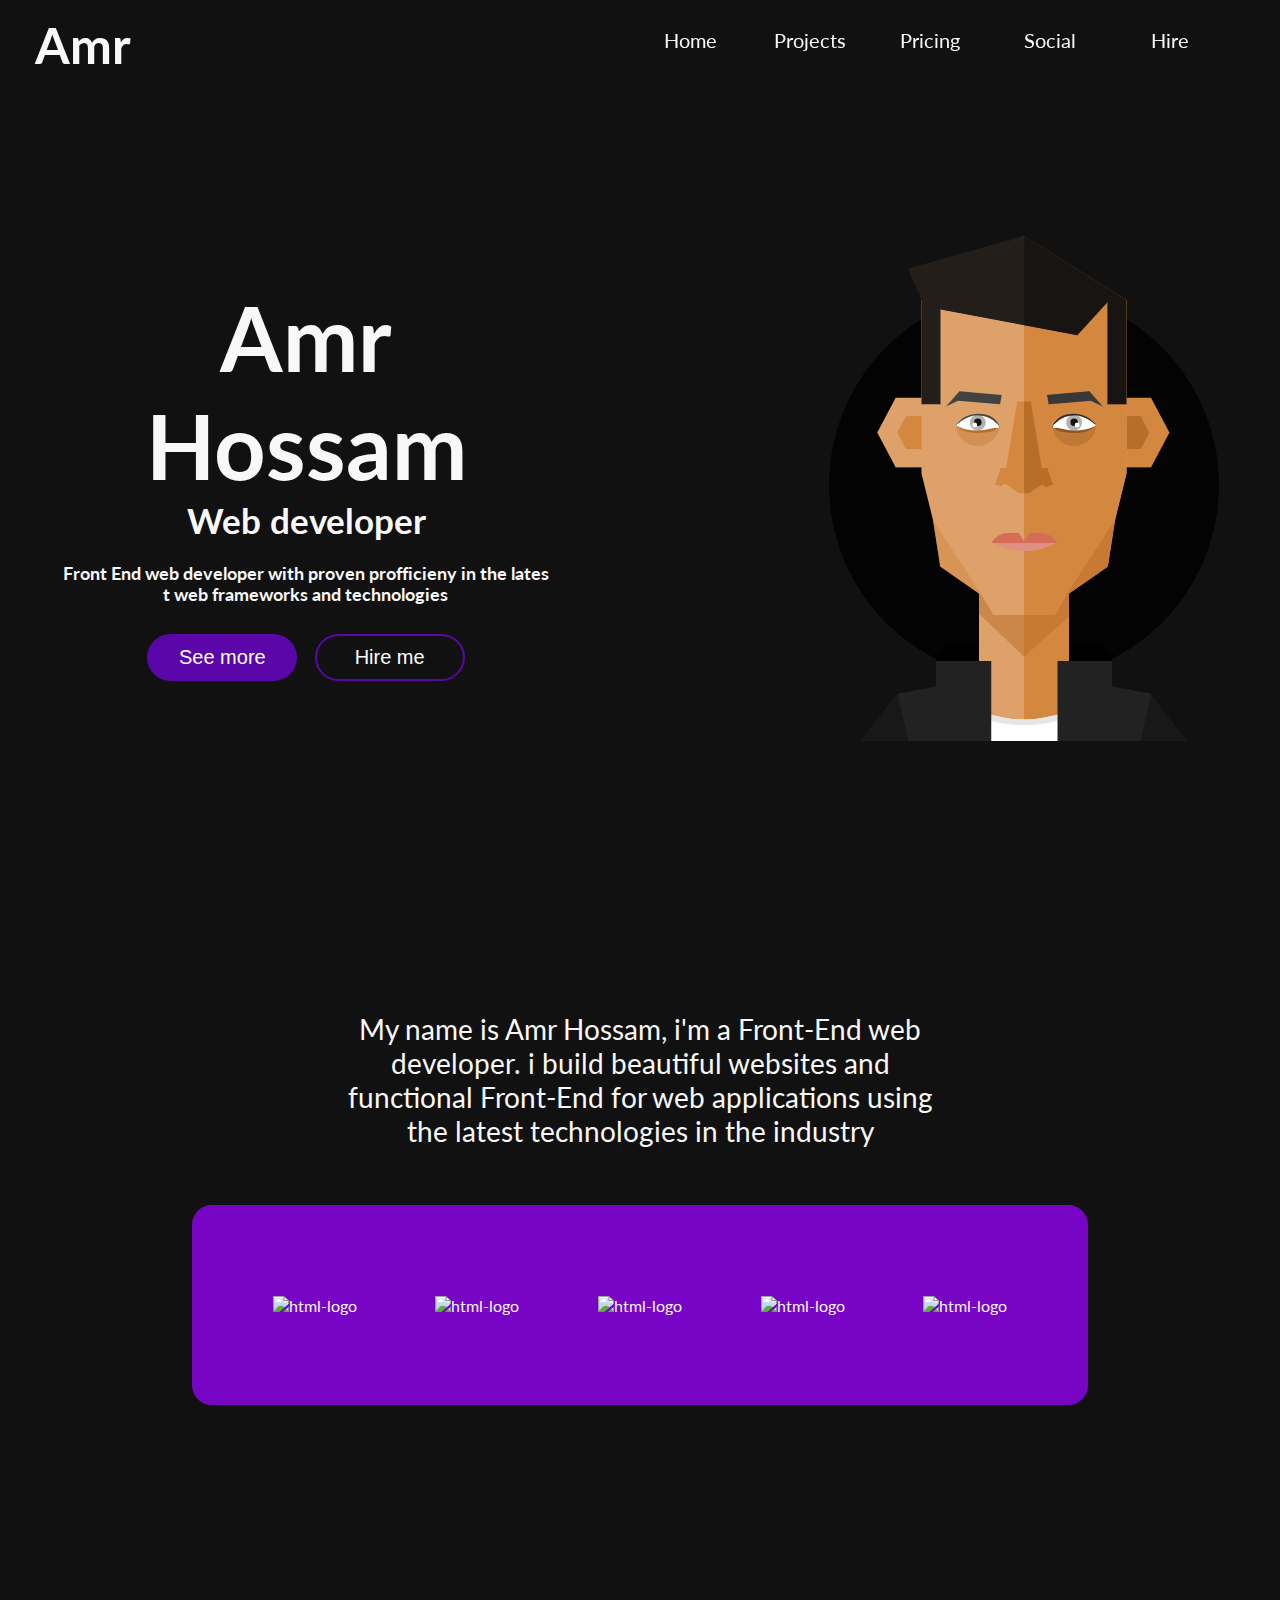
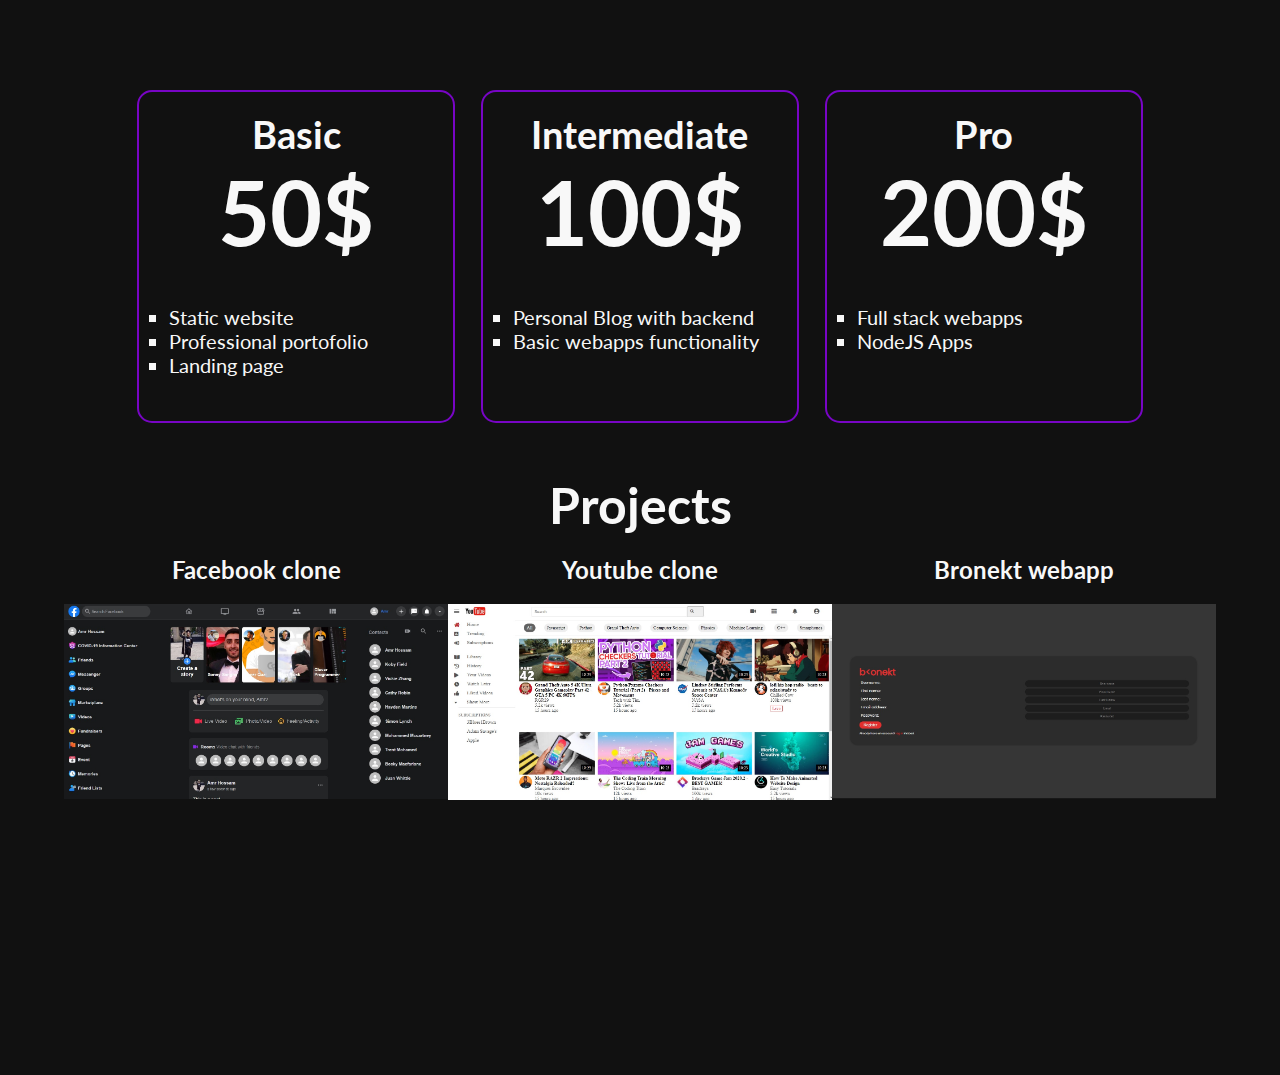
==== index.html @ b6a6d276 "Update index.html" ====
<!DOCTYPE html>
<html lang="en">
  <head>
    <meta charset="UTF-8" />
    <meta name="viewport" content="width=device-width, initial-scale=1.0" />
    <link rel="stylesheet" href="./styles.css" />
    <link
      href="https://fonts.googleapis.com/css2?family=Lato:wght@400;700;900&display=swap"
      rel="stylesheet"
    />
    <title>Amr Hossam</title>
  </head>
  <body>
    <header class="header-container">
      <div class="header-container__logo">
        <h1 class="logo__heading">Amr</h1>
      </div>
      <ul class="navigation__list">
        <li class="navigation-list-item">Home</li>
        <li class="navigation-list-item">Projects</li>
        <li class="navigation-list-item">Pricing</li>
        <li class="navigation-list-item">Social</li>
        <li class="navigation-list-item">Hire</li>
      </ul>
    </header>

    <section class="section__main">
      <div class="hero__text">
        <h1 class="section__main__header-text">
          <span class="letters">Amr Hossam</span>
        </h1>
        <h2 class="section__main__header-text-sec">Web developer</h2>

        <p class="section-main__parag ml11">
          <span class="text-wrapper">
            <span class="line line1"></span>
            <span class="letters">
              Front End web developer with proven profficieny in the latest web
              frameworks and technologies
            </span>
          </span>
        </p>

        <div class="main__action-btns">
          <button class="btn see-more">See more</button>
          <button class="btn hire-me">Hire me</button>
        </div>
      </div>

      <div class="hero-hero-avatar-container">
        <img src="./hero-av.png" alt="hero-avatar" class="hero-av" />
      </div>
    </section>

    <div class="section__about">
      <p class="section__about-paragraph">
        My name is Amr Hossam, i'm a Front-End web developer. i build beautiful
        websites and functional Front-End for web applications using the latest
        technologies in the industry
      </p>

      <div class="tech-container">
        <ul class="tech-list">
          <li class="tech-list-item">
            <img
              class="skill-photo"
              src="https://upload.wikimedia.org/wikipedia/commons/thumb/6/61/HTML5_logo_and_wordmark.svg/512px-HTML5_logo_and_wordmark.svg.png"
              alt="html-logo"
            />
          </li>
          <li class="tech-list-item">
            <img
              class="skill-photo"
              src="https://i0.wp.com/www.paragonnamibia.com/wp-content/uploads/2016/03/css-logo.png?ssl=1"
              alt="html-logo"
            />
          </li>
          <li class="tech-list-item">
            <img
              class="skill-photo"
              src="https://upload.wikimedia.org/wikipedia/commons/thumb/b/ba/Javascript_badge.svg/710px-Javascript_badge.svg.png"
              alt="html-logo"
            />
          </li>
          <li class="tech-list-item">
            <img
              class="skill-photo"
              src="https://cdn4.iconfinder.com/data/icons/logos-3/600/React.js_logo-512.png"
              alt="html-logo"
            />
          </li>
          <li class="tech-list-item">
            <img
              class="skill-photo"
              src="https://cdn4.iconfinder.com/data/icons/scripting-and-programming-languages/512/JQuery_logo-512.png"
              alt="html-logo"
            />
          </li>
        </ul>
      </div>
    </div>

    <section class="section__pricing">
      <ul class="plans-list">
        <li class="plan-item">
          <h2 class="plan-item__header-basic">Basic</h2>
          <h1 class="plan-item__price">50$</h1>
          <ul class="basic__list">
            <li>Static website</li>
            <li>Professional portofolio</li>
            <li>Landing page</li>
          </ul>
        </li>
        <li class="plan-item mid-plan">
          <h2 class="plan-item__header-intermediate">Intermediate</h2>
          <h1 class="plan-item__price">100$</h1>
          <ul class="basic__list">
            <li>Personal Blog with backend</li>
            <li>Basic webapps functionality</li>
          </ul>
        </li>
        <li class="plan-item">
          <h2 class="plan-item__header-pro">Pro</h2>
          <h1 class="plan-item__price">200$</h1>
          <ul class="basic__list">
            <li>Full stack webapps</li>
            <li>NodeJS Apps</li>
          </ul>
        </li>
      </ul>
    </section>

    <section class="section__projects">
      <h2 class="section__projects-header">Projects</h2>
      <ul class="projects__list">
        <li class="project-item">
          <h2 class="project__header">Facebook clone</h2>
          <a href="https://sharp-euclid-42a631.netlify.app/">
          <div class="project__img-wrapper">
            <img src="./facebook-clone-pic.jpg" alt="facebook" />
          </div>
            </a>
        </li>
        <li class="project-item">
          <h2 class="project__header">Youtube clone</h2>
          <div class="project__img-wrapper">
            <img src="./youtubeclone.jpg" alt="youtubeclone" />
          </div>
        </li>

        <li class="project-item">
          <h2 class="project__header">Bronekt webapp</h2>
          <div class="project__img-wrapper">
            <img src="./bronekt.jpg" alt="bronekt" />
          </div>
        </li>
      </ul>
    </section>

    <div class="smallscreenwrapper"></div>
    <script src="https://cdnjs.cloudflare.com/ajax/libs/animejs/2.0.2/anime.min.js"></script>
    <script src="./app.js"></script>
  </body>
</html>
---- styles.css ----
* {
  margin: 0;
  padding: 0;
  box-sizing: border-box;
}

body {
  background-color: #111111;
  color: #f8f8f8;
  font-family: "Lato", sans-serif;
  height: 100vh;
}

.header-container {
  width: 100vw;
  position: sticky;
  top: 0;
  z-index: 10;
  background-color: #111111;
  height: 70px;
  display: flex;
  justify-content: space-between;
  padding: 0 35px;
  padding-top: 20px;
  align-items: center;
}

.header-container__logo:hover {
  color: #5a06a8;
  cursor: pointer;
}

.header-container__logo {
  display: flex;
  align-items: center;
  font-size: 25px;
  transition: color 300ms;
}

.navigation__list {
  list-style: none;
  display: flex;
  align-items: center;
  font-weight: 400;
  justify-content: space-evenly;
}
.navigation-list-item:hover {
  border-bottom: 2px solid #5a06a8;
}

.navigation-list-item:hover {
  color: #bebebe;
}

.navigation-list-item {
  transition: border-bottom 300ms;
  margin-right: 30px;
  border-bottom: 2px solid transparent;
  padding-bottom: 8px;
  cursor: pointer;
  font-size: 20px;
  width: 90px;
  text-align: center;
  transition: color 300ms;
}

.hero__text {
  width: 40%;
  font-weight: 400;
  text-align: center;
  border-radius: 5px;
  margin-left: 50px;
  padding: 20px 10px;
  display: flex;
  flex-direction: column;
  align-self: center;
}

.hero__text > h1 {
  font-size: 90px;
}

.section__main__header-text-sec {
  margin-bottom: 20px;
  font-size: 35px;
}

.section-main__parag {
  font-size: 20px;
}

html {
  width: 100vw !important;
}

.section__main {
  width: 100vw;
  height: calc(100vh - 70px);
  display: flex;
  justify-content: space-between;
}

.hero-av:hover {
  transform: scale(0.9);
}

.hero-av {
  transition: transform 300ms;
}

.hero-hero-avatar-container {
  display: flex;
  align-items: center;
  height: 100%;
  position: relative;
}

.main__action-btns {
  margin-top: 20px;
  height: 60px;
  width: 100%;
  display: flex;
  align-items: center;
  justify-content: space-evenly;
  padding: 0 70px;
}

.btn {
  cursor: pointer;
  font-size: 20px;
  padding: 10px 20px;
  width: 150px;
  border: #5a06a8 2px solid;
  border-radius: 50px;
  outline: none;
  background-color: transparent;
  color: #fff;
  transition: background-color 300ms;
}

.see-more:hover {
  background-color: #490688;
  border-color: #490688;
}

.see-more {
  background-color: #5a06a8;
  transition: 300ms background-color, 300ms border-color;
}
.hire-me:hover {
  background-color: #5a06a8;
}

html {
  overflow-x: hidden;
}

.section__about {
  width: 100vw;
  height: 80vh;
}

.plan-item__basic-price {
  font-size: 80px;
}

.section__about-paragraph {
  width: 50%;
  height: 250px;
  margin: 0 auto;
  display: flex;
  align-items: center;
  text-align: center;
  flex-direction: column;
  border-radius: 15px;
  padding: 0 20px;
  justify-content: center;
  font-size: 28px;
  margin-top: 55px;
  position: relative;
}

.tech-container {
  width: 70%;
  height: 200px;
  margin: 0 auto;
  display: flex;
  align-items: center;
  border: 2px solid #7805c5;
  background-color: #7805c5;
  border-radius: 20px;
}

.tech-list {
  list-style: none;
  display: flex;
  flex: 1;
  justify-content: space-evenly;
}

.skill-photo {
  width: 130px;
}

.section__pricing {
  width: 85%;
  height: 400px;
  margin: 0 auto;
  display: flex;
  align-items: center;
}

.plans-list {
  list-style: none;
  display: flex;
  justify-content: space-evenly;
  width: 100%;
  height: 100%;
  padding: 15px;
}

.ml11 {
  font-weight: 700;
  font-size: 1.1em;
}

.ml11 .text-wrapper {
  position: relative;
  display: inline-block;
  padding-top: 0.1em;
  padding-right: 0.05em;
  padding-bottom: 0.15em;
}
.null{}
.ml11 .letter {
  display: inline-block;
  line-height: 1em;
}

.plan-item {
  display: flex;
  flex-direction: column;
  border: 2px solid #7805c5;
  width: 30%;
  text-align: center;
  height: 90%;
  border-radius: 15px;
  padding: 20px;
  font-size: 25px;
}

.plan-item__price {
  font-size: 90px;
}

.basic__list {
  text-align: left;
  font-size: 20px;
  padding-left: 10px;
  list-style: square;
  margin-top: 40px;
}

.section__projects {
  width: 90vw;
  margin: 0 auto;
  height: 600px;
}

.section__projects-header {
  font-size: 50px;
  text-align: center;
  margin-bottom: 20px;
}

.projects__list {
  display: flex;
  list-style: none;
  justify-content: space-evenly;
}

.project__img-wrapper {
  overflow: hidden;
  height: 200px;
  margin-top: 20px;
}

.project-item {
  text-align: center;
  width: 400px;
}

.project__img-wrapper:hover {
  cursor: pointer;
}
.project__img-wrapper img {
  width: 100%;
  transition: transform 300ms;
}
.project__img-wrapper img:hover {
  transform: scale(1.2);
}

@media only screen and (max-width: 600px) {
  .smallscreenwrapper {
  }
}
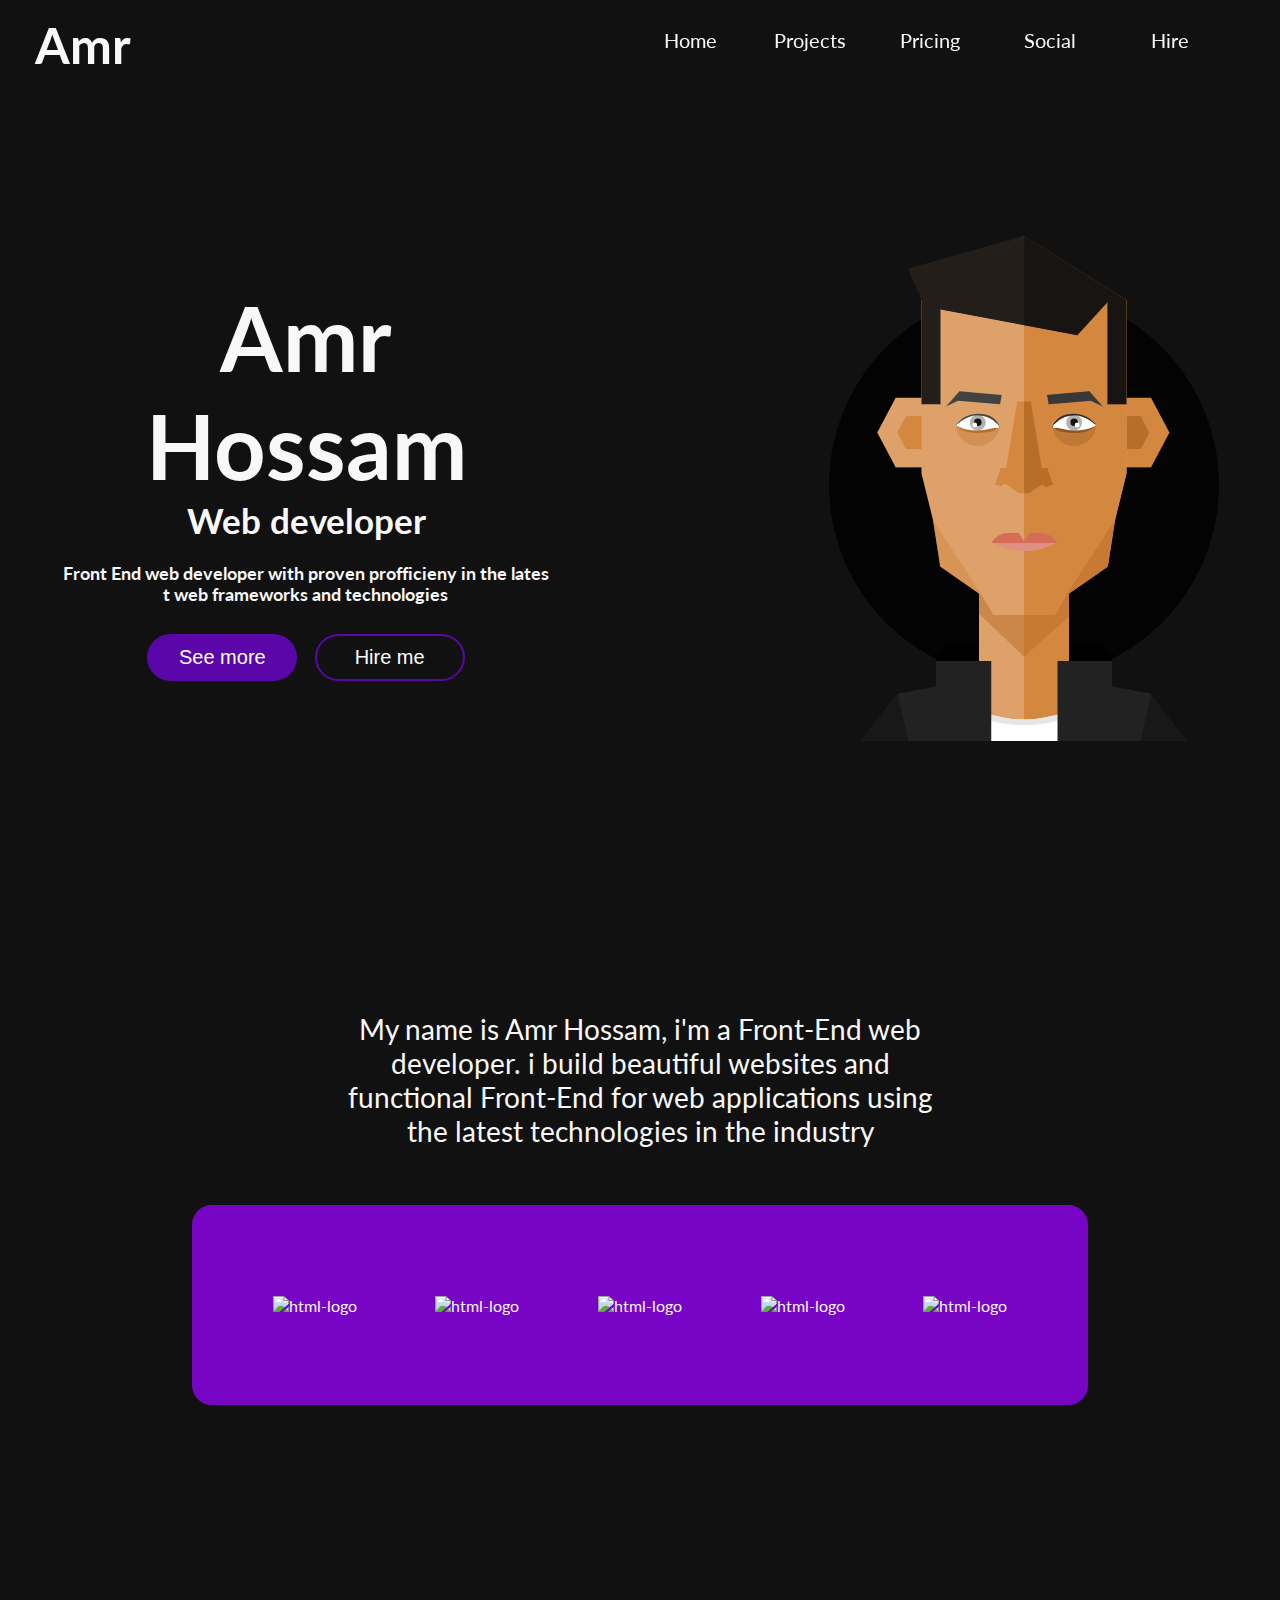
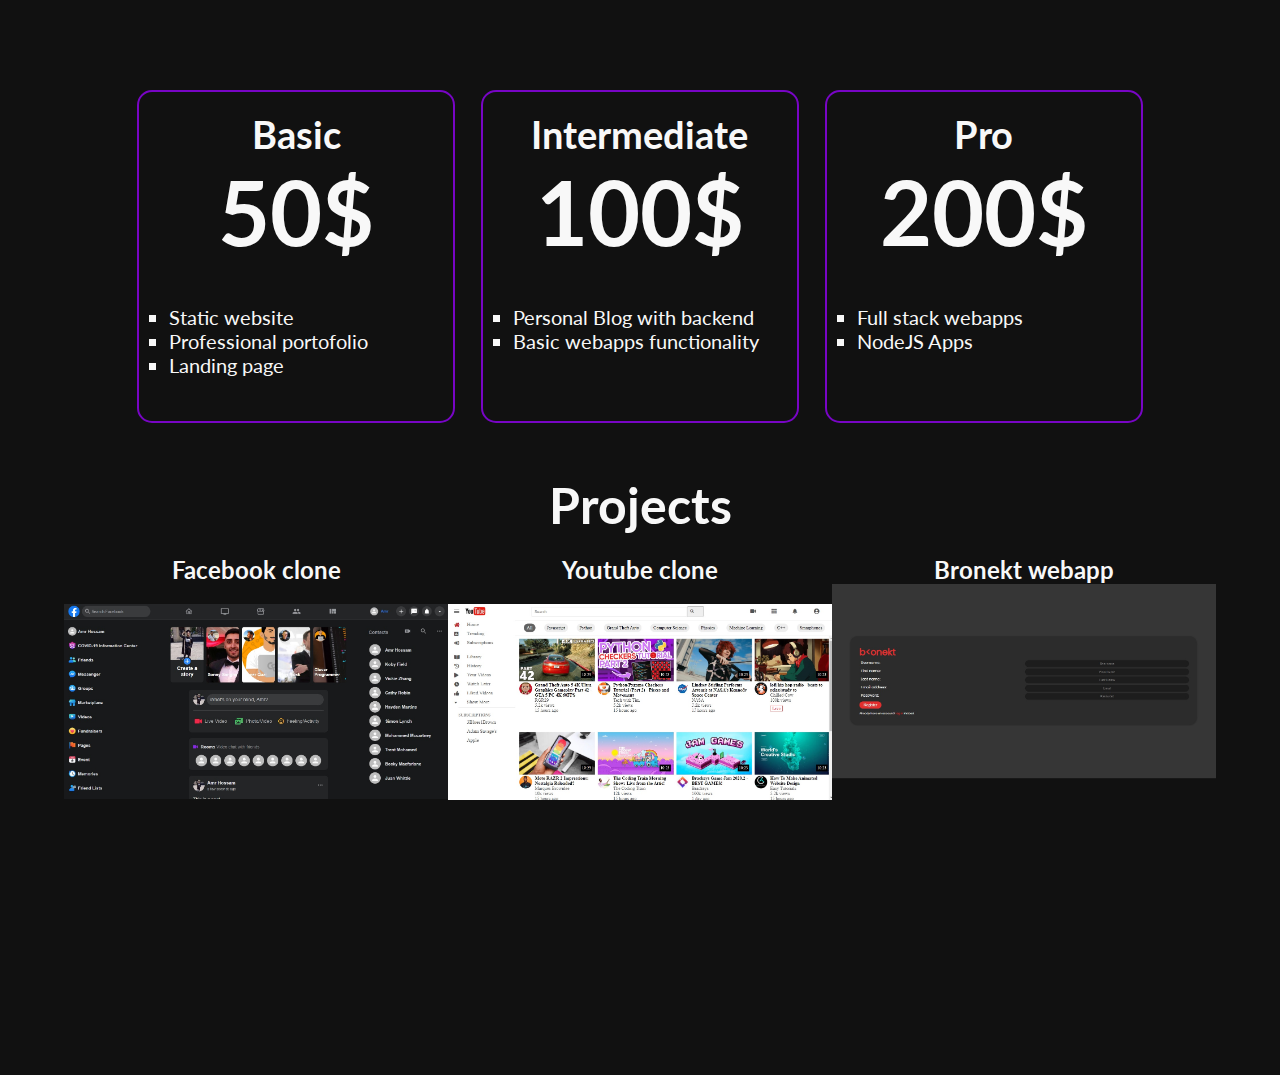
==== commit 03e1442c: "Update index.html" ====
--- a/index.html
+++ b/index.html
@@ -143,16 +143,20 @@
         </li>
         <li class="project-item">
           <h2 class="project__header">Youtube clone</h2>
+          <a href="https://zen-kepler-dfa6b7.netlify.app/">
           <div class="project__img-wrapper">
             <img src="./youtubeclone.jpg" alt="youtubeclone" />
           </div>
+          </a>
         </li>
 
         <li class="project-item">
           <h2 class="project__header">Bronekt webapp</h2>
+          <a href="https://bronektlive.herokuapp.com/"
           <div class="project__img-wrapper">
             <img src="./bronekt.jpg" alt="bronekt" />
           </div>
+      </a>
         </li>
       </ul>
     </section>
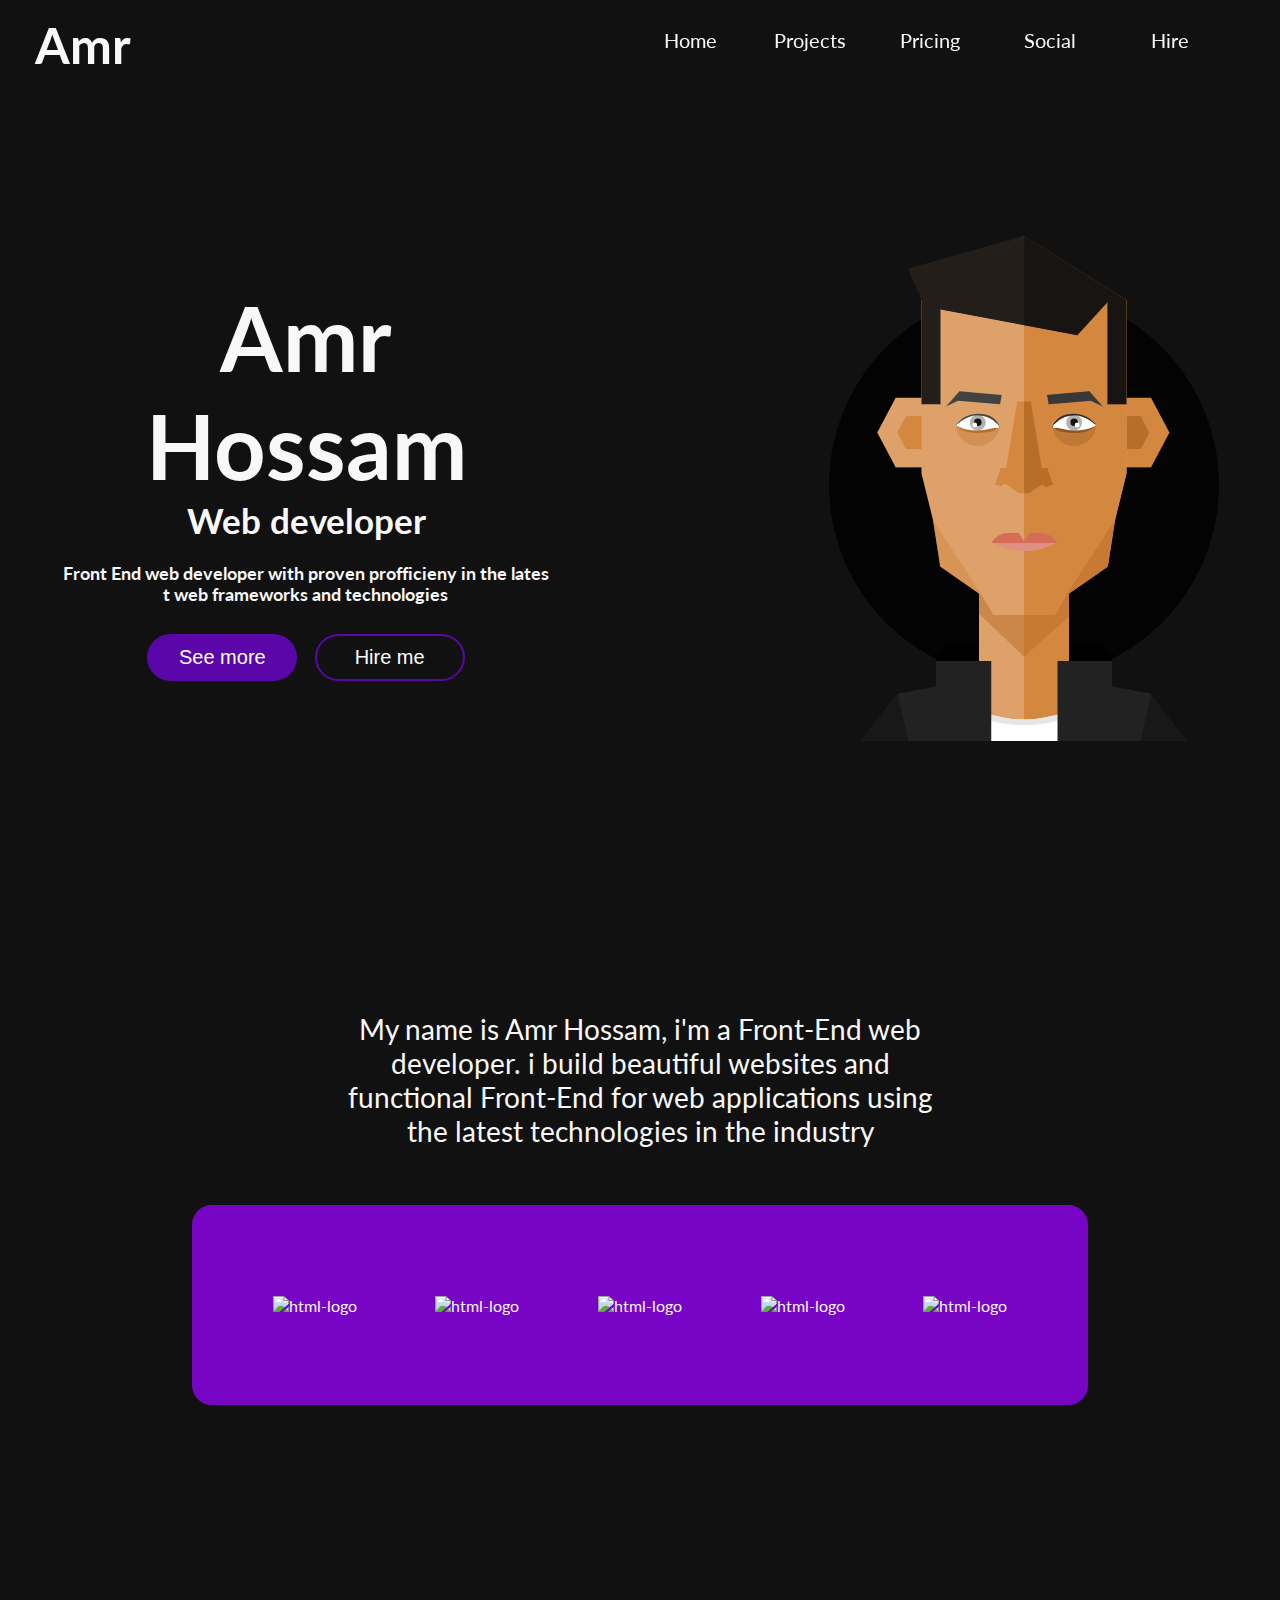
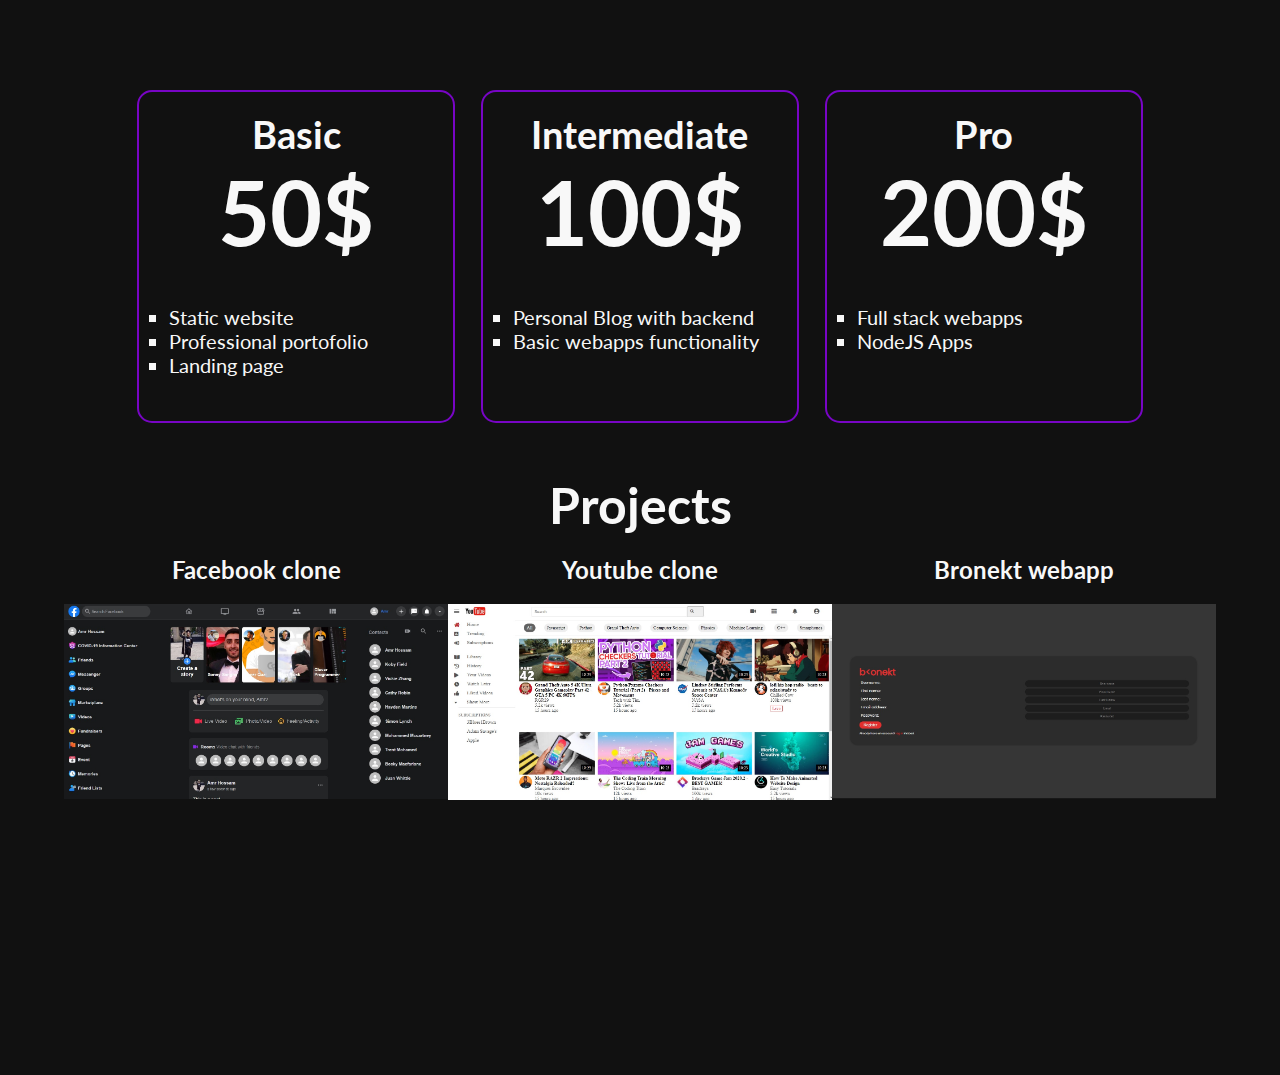
==== commit 1a804054: "Update index.html" ====
--- a/index.html
+++ b/index.html
@@ -152,7 +152,7 @@
 
         <li class="project-item">
           <h2 class="project__header">Bronekt webapp</h2>
-          <a href="https://bronektlive.herokuapp.com/"
+          <a href="https://bronektlive.herokuapp.com/">
           <div class="project__img-wrapper">
             <img src="./bronekt.jpg" alt="bronekt" />
           </div>
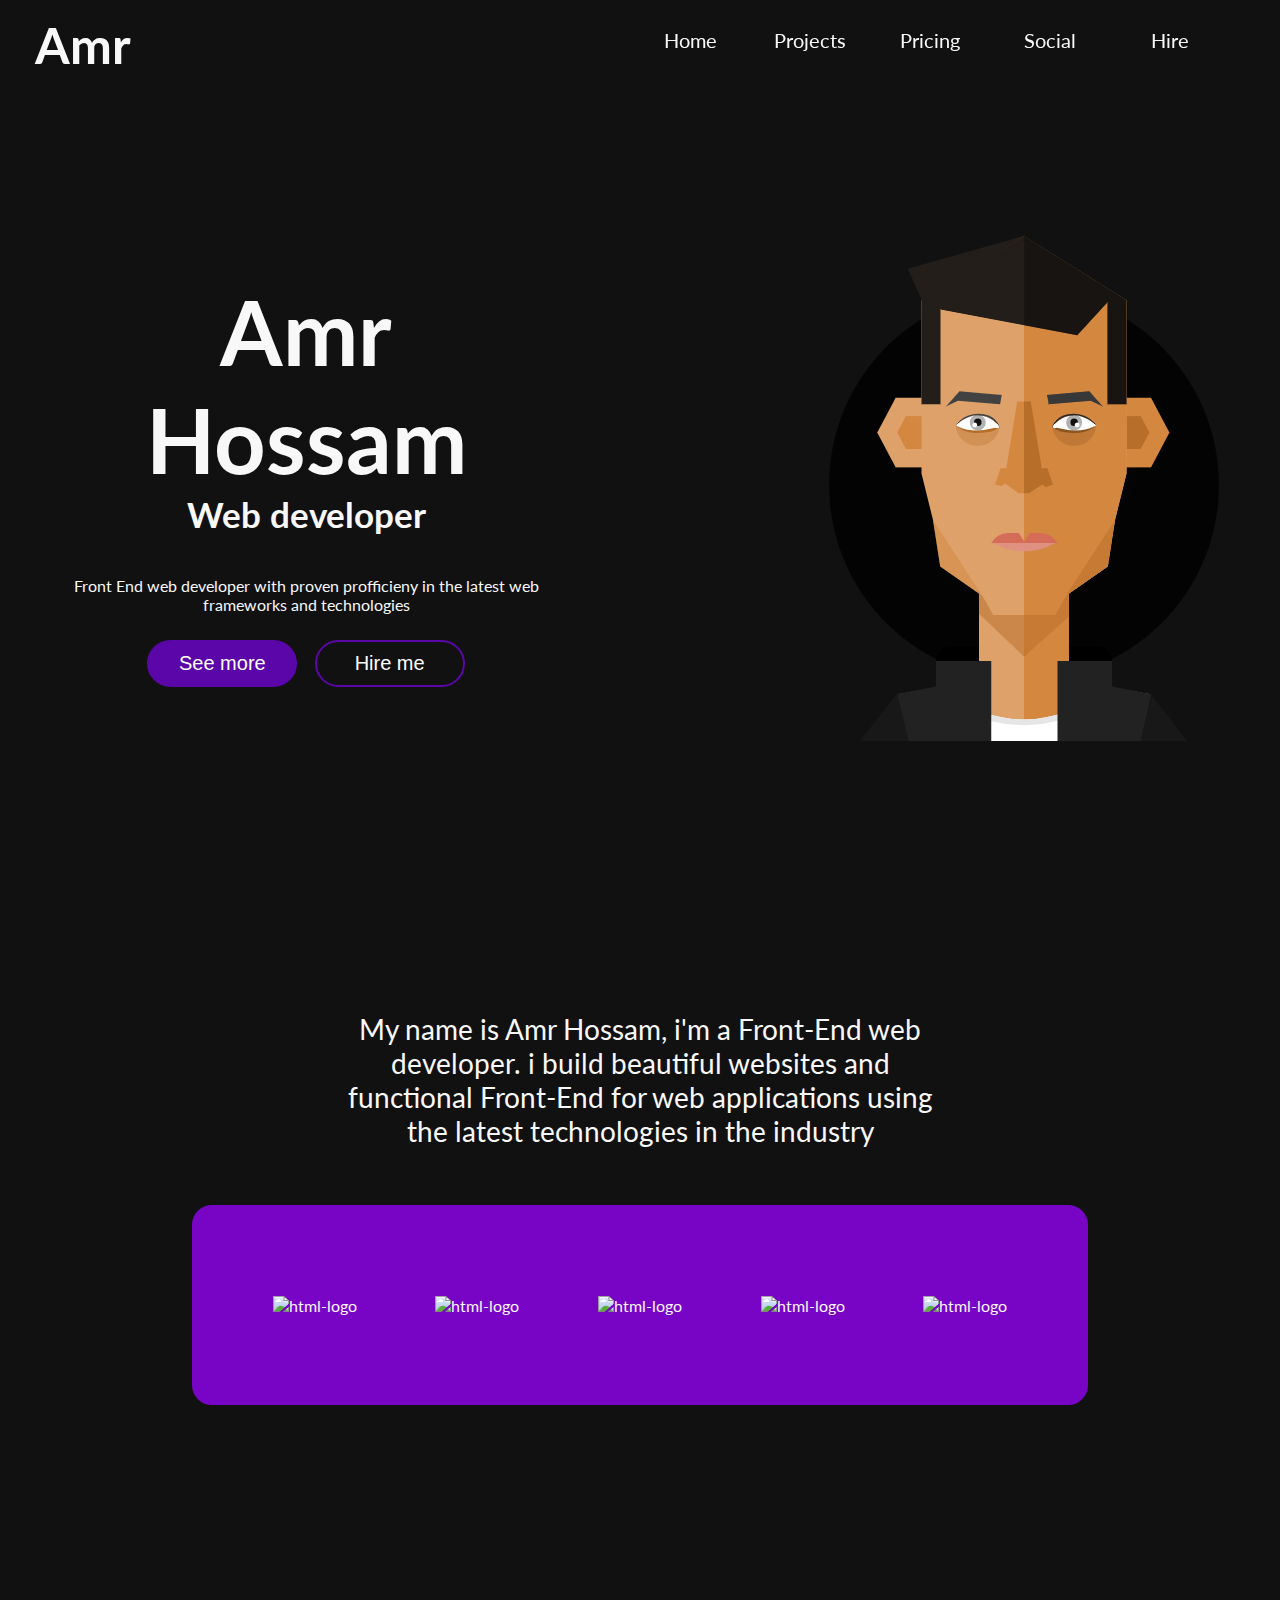
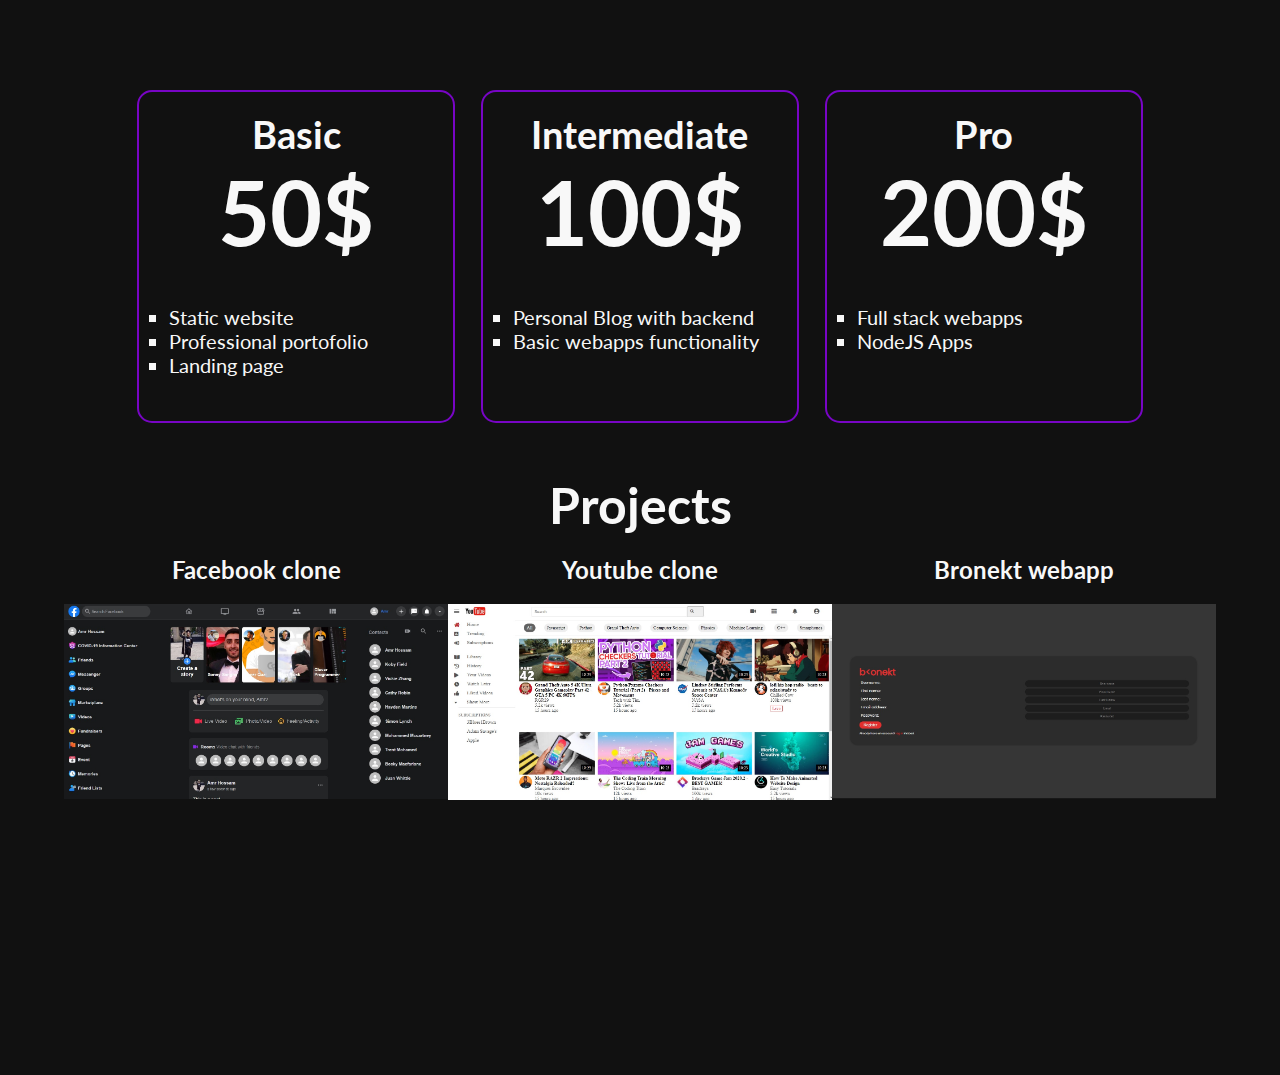
==== commit ac1416e6: "Add files via upload" ====
--- a/index.html
+++ b/index.html
@@ -14,8 +14,13 @@
     <header class="header-container">
       <div class="header-container__logo">
         <h1 class="logo__heading">Amr</h1>
+        <div class="burger">
+          <div class="burger__div"></div>
+          <div class="burger__div"></div>
+          <div class="burger__div"></div>
+        </div>
       </div>
-      <ul class="navigation__list">
+      <ul class="navigation__list hide">
         <li class="navigation-list-item">Home</li>
         <li class="navigation-list-item">Projects</li>
         <li class="navigation-list-item">Pricing</li>
@@ -27,7 +32,7 @@
     <section class="section__main">
       <div class="hero__text">
         <h1 class="section__main__header-text">
-          <span class="letters">Amr Hossam</span>
+          <span class="head__name">Amr Hossam</span>
         </h1>
         <h2 class="section__main__header-text-sec">Web developer</h2>
 
@@ -35,9 +40,11 @@
           <span class="text-wrapper">
             <span class="line line1"></span>
             <span class="letters">
-              Front End web developer with proven profficieny in the latest web
-              frameworks and technologies
-            </span>
+              <p>
+                Front End web developer with proven profficieny in the latest web
+                frameworks and technologies
+              </span>
+              </p>
           </span>
         </p>
 
@@ -52,7 +59,7 @@
       </div>
     </section>
 
-    <div class="section__about">
+    <section class="section__about">
       <p class="section__about-paragraph">
         My name is Amr Hossam, i'm a Front-End web developer. i build beautiful
         websites and functional Front-End for web applications using the latest
@@ -98,7 +105,7 @@
           </li>
         </ul>
       </div>
-    </div>
+    </section>
 
     <section class="section__pricing">
       <ul class="plans-list">
@@ -129,39 +136,37 @@
         </li>
       </ul>
     </section>
-
     <section class="section__projects">
       <h2 class="section__projects-header">Projects</h2>
       <ul class="projects__list">
         <li class="project-item">
           <h2 class="project__header">Facebook clone</h2>
           <a href="https://sharp-euclid-42a631.netlify.app/">
-          <div class="project__img-wrapper">
-            <img src="./facebook-clone-pic.jpg" alt="facebook" />
-          </div>
-            </a>
+            <div class="project__img-wrapper">
+              <img src="./facebook-clone-pic.jpg" alt="facebook" />
+            </div>
+          </a>
         </li>
         <li class="project-item">
           <h2 class="project__header">Youtube clone</h2>
           <a href="https://zen-kepler-dfa6b7.netlify.app/">
-          <div class="project__img-wrapper">
-            <img src="./youtubeclone.jpg" alt="youtubeclone" />
-          </div>
+            <div class="project__img-wrapper">
+              <img src="./youtubeclone.jpg" alt="youtubeclone" />
+            </div>
           </a>
         </li>
 
         <li class="project-item">
           <h2 class="project__header">Bronekt webapp</h2>
           <a href="https://bronektlive.herokuapp.com/">
-          <div class="project__img-wrapper">
-            <img src="./bronekt.jpg" alt="bronekt" />
-          </div>
-      </a>
+            <div class="project__img-wrapper">
+              <img src="./bronekt.jpg" alt="bronekt" />
+            </div>
+          </a>
         </li>
       </ul>
     </section>
 
-    <div class="smallscreenwrapper"></div>
     <script src="https://cdnjs.cloudflare.com/ajax/libs/animejs/2.0.2/anime.min.js"></script>
     <script src="./app.js"></script>
   </body>
--- a/styles.css
+++ b/styles.css
@@ -25,7 +25,7 @@
   align-items: center;
 }
 
-.header-container__logo:hover {
+.logo__heading:hover {
   color: #5a06a8;
   cursor: pointer;
 }
@@ -231,7 +231,7 @@
   padding-right: 0.05em;
   padding-bottom: 0.15em;
 }
-.null{}
+
 .ml11 .letter {
   display: inline-block;
   line-height: 1em;
@@ -302,6 +302,179 @@
 }
 
 @media only screen and (max-width: 600px) {
-  .smallscreenwrapper {
-  }
-}
+  .header-container {
+    width: 100vw;
+    position: relative;
+    display: block;
+    justify-content: space-between;
+    padding: 10;
+    align-items: center;
+  }
+  .header-container__logo {
+    display: flex;
+    align-items: center;
+    font-size: 14px;
+    justify-content: space-between;
+    flex: 1;
+  }
+  .hide {
+    display: none;
+  }
+  .navigation__list {
+    list-style: none;
+    display: none;
+    transition: 300ms all;
+    align-items: center;
+    font-weight: 300;
+    margin-top: 20px;
+    border-bottom: 1px solid #fff;
+    padding-bottom: 10px;
+    margin-bottom: 40px;
+  }
+
+  .navigation-list-item {
+    margin: 0 !important;
+    padding: 0;
+    font-size: 12px;
+    width: auto;
+  }
+  .burger__div {
+    height: 4px;
+    width: 100%;
+    background-color: #fff;
+  }
+  .burger {
+    width: 30px;
+    height: 30px;
+    display: flex;
+    flex-direction: column;
+    justify-content: space-evenly;
+    cursor: pointer;
+  }
+  .hero-hero-avatar-container {
+    display: none;
+  }
+  .hero__text {
+    width: 100%;
+    padding: 0;
+    margin-left: 0;
+  }
+  .hero__text > h1 {
+    font-size: 40px;
+  }
+  .section__main {
+    display: block;
+    padding-top: 100px;
+  }
+  .letters {
+    font-weight: 300;
+    font-size: 15px;
+    padding: 16px;
+    display: block;
+    text-align: center;
+    word-wrap: normal;
+  }
+  .section__main__header-text-sec {
+    font-size: 18px;
+  }
+  .btn {
+    font-size: 14px;
+    padding: 10px;
+    padding-top: 15px;
+    width: 100%;
+  }
+  .main__action-btns {
+    margin: 0;
+    justify-content: space-between;
+    padding: 0 20px;
+    display: flex;
+    margin-top: 100px;
+    flex-direction: column;
+    height: 100px;
+  }
+  .section__about {
+    height: 80vh;
+  }
+  .section__about-paragraph {
+    font-size: 16px;
+    width: 100%;
+    padding: 8px;
+  }
+  .tech-container {
+    width: 95%;
+    height: auto;
+    padding: 10px 0;
+  }
+  .section__pricing {
+    width: 100%;
+  }
+  .plans-list {
+    flex-direction: column;
+    margin-top: 20px;
+    height: 100vh;
+    justify-content: space-evenly;
+    margin-bottom: 50px;
+    padding: 5px;
+    list-style: none !important;
+  }
+  .plan-item__price {
+    font-size: 12px;
+  }
+  .plan-item {
+    width: 100%;
+    margin-bottom: 10px;
+    height: auto;
+    padding: 2px;
+  }
+  .basic__list {
+    font-size: 12px;
+  }
+  .plan-item__header-basic {
+    font-size: 18px;
+  }
+  .plan-item__header-intermediate {
+    font-size: 18px;
+  }
+  .plan-item__header-pro {
+    font-size: 18px;
+  }
+  .basic__list {
+    margin: 0;
+  }
+  .tech-list {
+    display: flex;
+    flex-wrap: wrap;
+    flex-direction: row;
+  }
+  .skill-photo {
+    width: 100%;
+  }
+  .tech-list-item {
+    flex: 1;
+  }
+  .plan-item__price {
+    font-size: 24px;
+    margin-bottom: 20px;
+  }
+  .section__projects {
+    height: auto;
+    margin-top: 70px;
+  }
+
+  .project__header {
+    font-size: 18px;
+  }
+  .projects__list {
+    flex-direction: column;
+  }
+  .project-item {
+    width: 100%;
+  }
+  .burgerPressed {
+    display: block !important;
+  }
+  .basic__list {
+    list-style: none;
+    padding: 15px;
+  }
+}
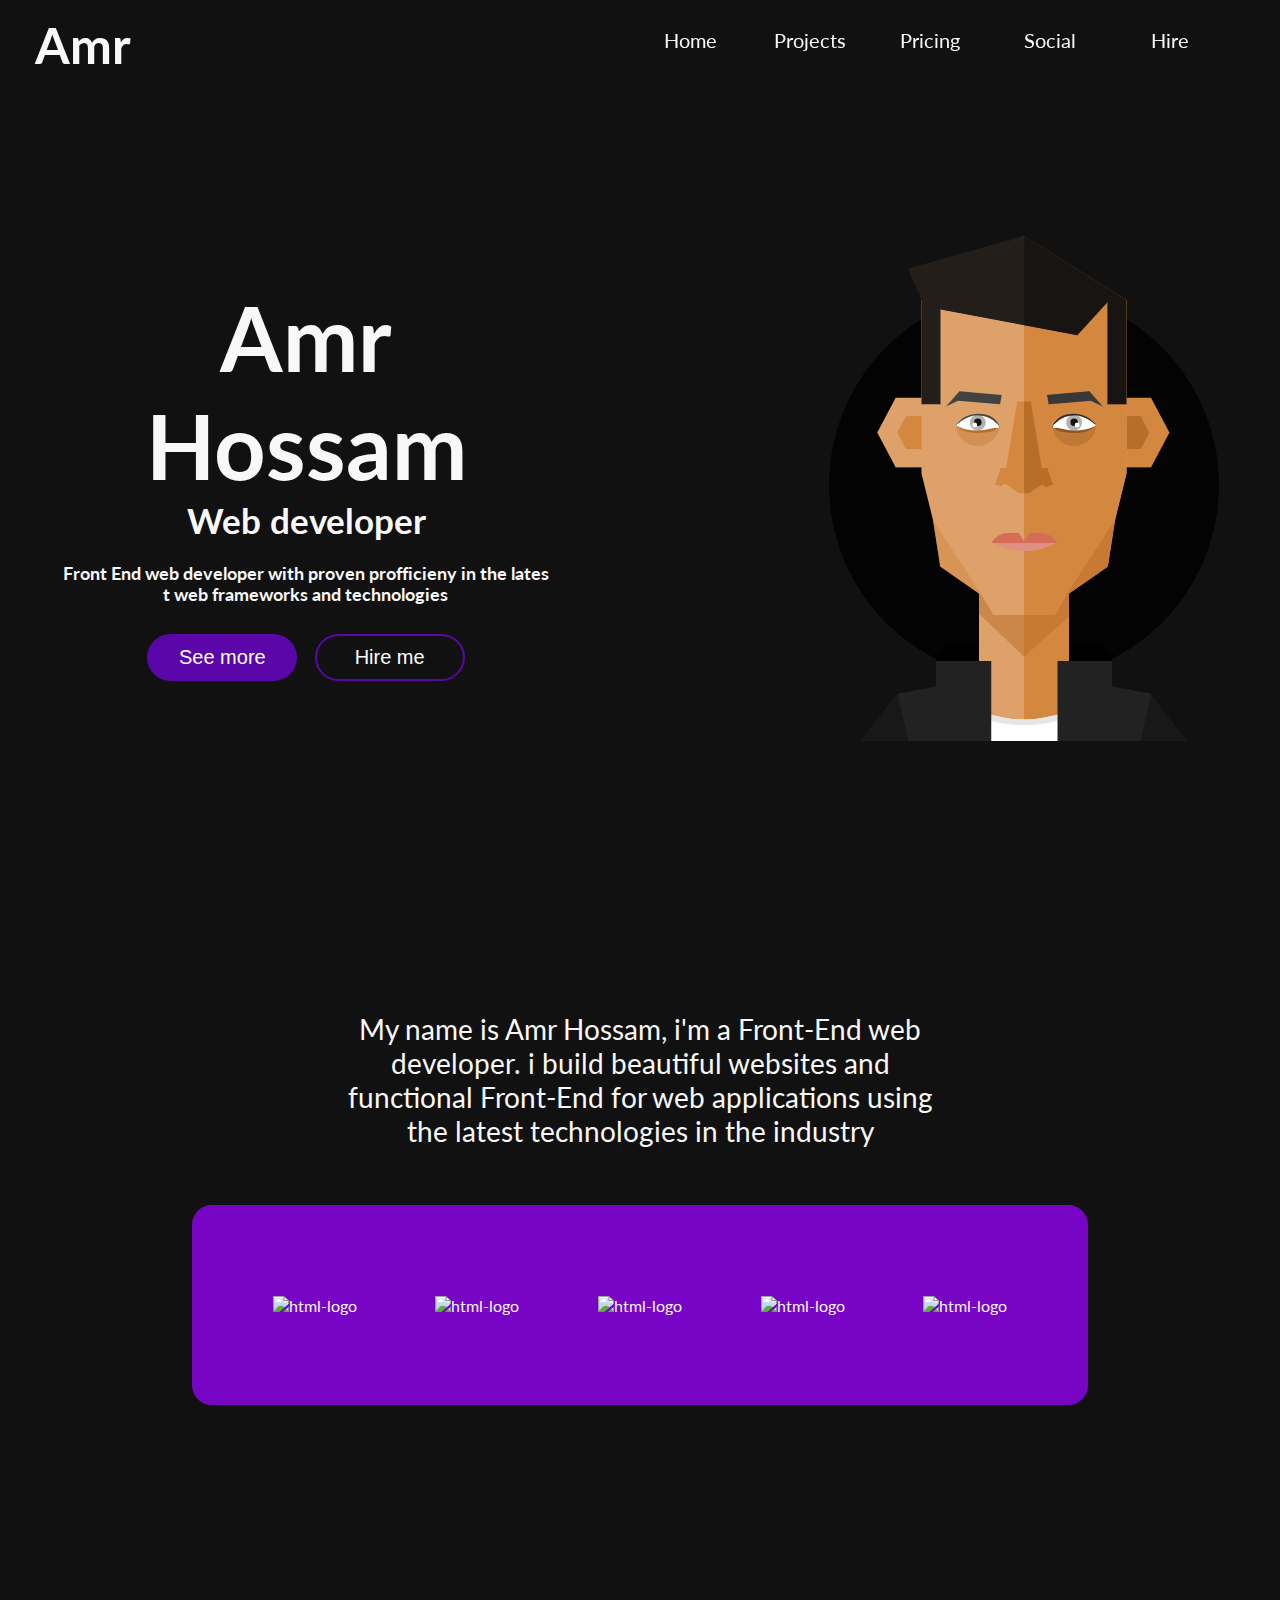
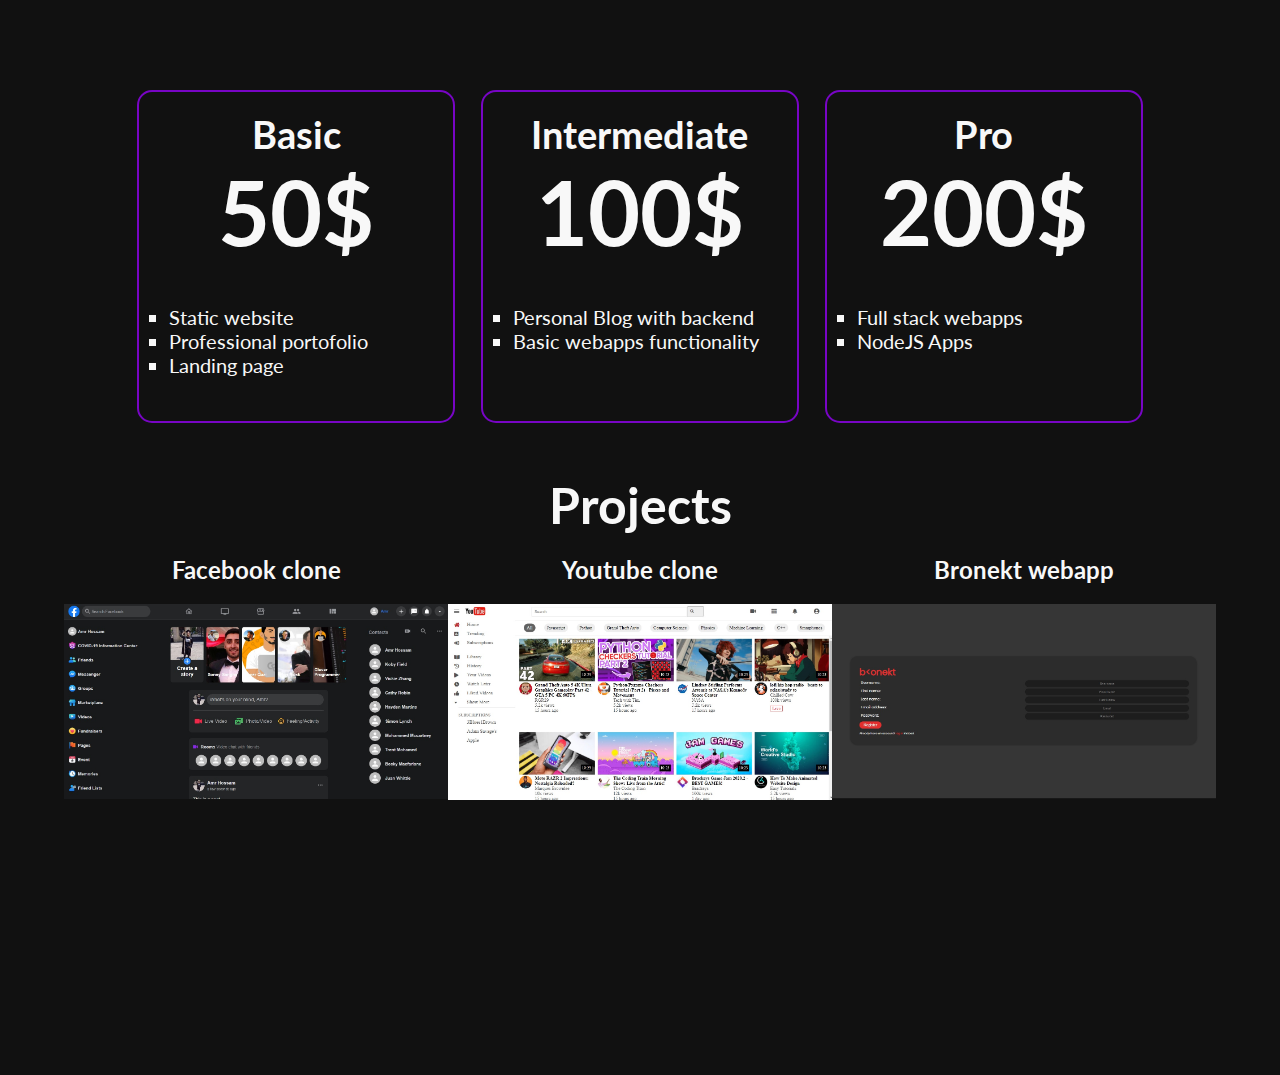
==== commit 065384c3: "Add files via upload" ====
--- a/index.html
+++ b/index.html
@@ -40,11 +40,9 @@
           <span class="text-wrapper">
             <span class="line line1"></span>
             <span class="letters">
-              <p>
-                Front End web developer with proven profficieny in the latest web
-                frameworks and technologies
-              </span>
-              </p>
+              Front End web developer with proven profficieny in the latest web
+              frameworks and technologies
+            </span>
           </span>
         </p>
 
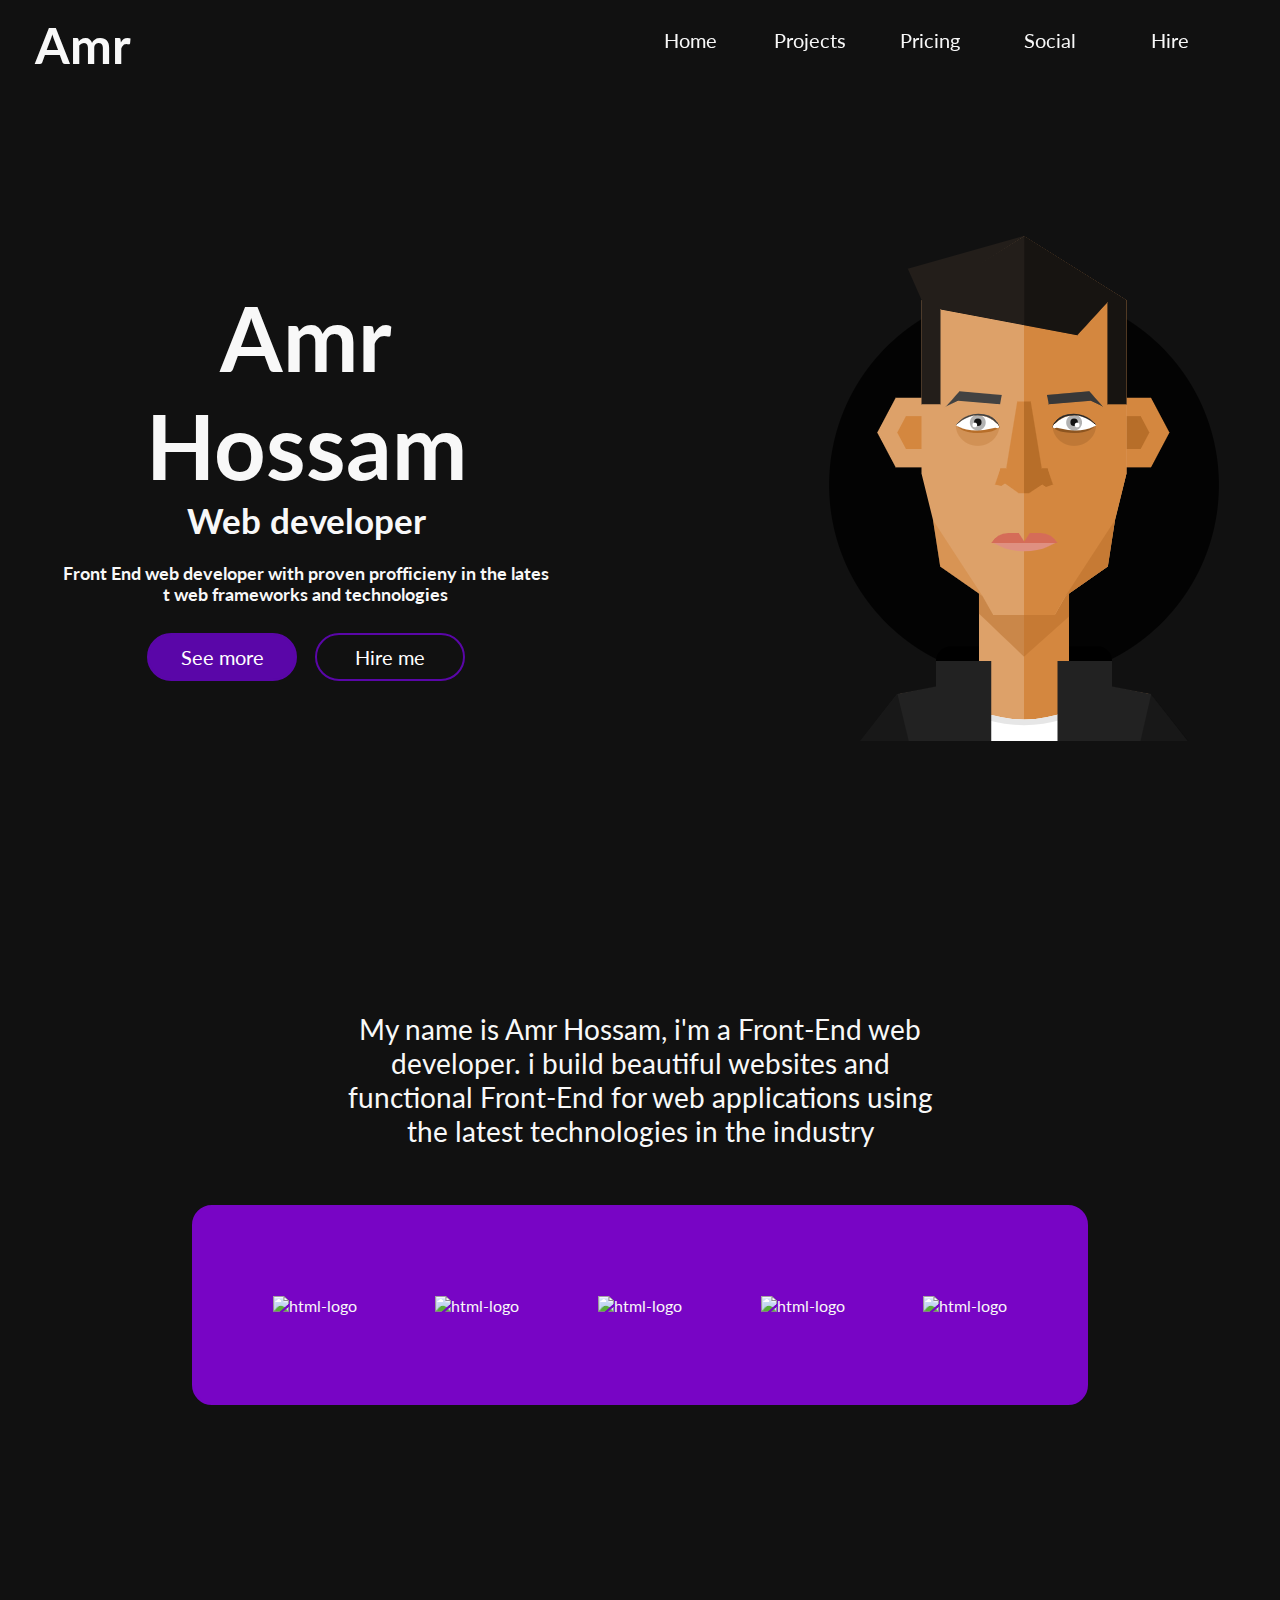
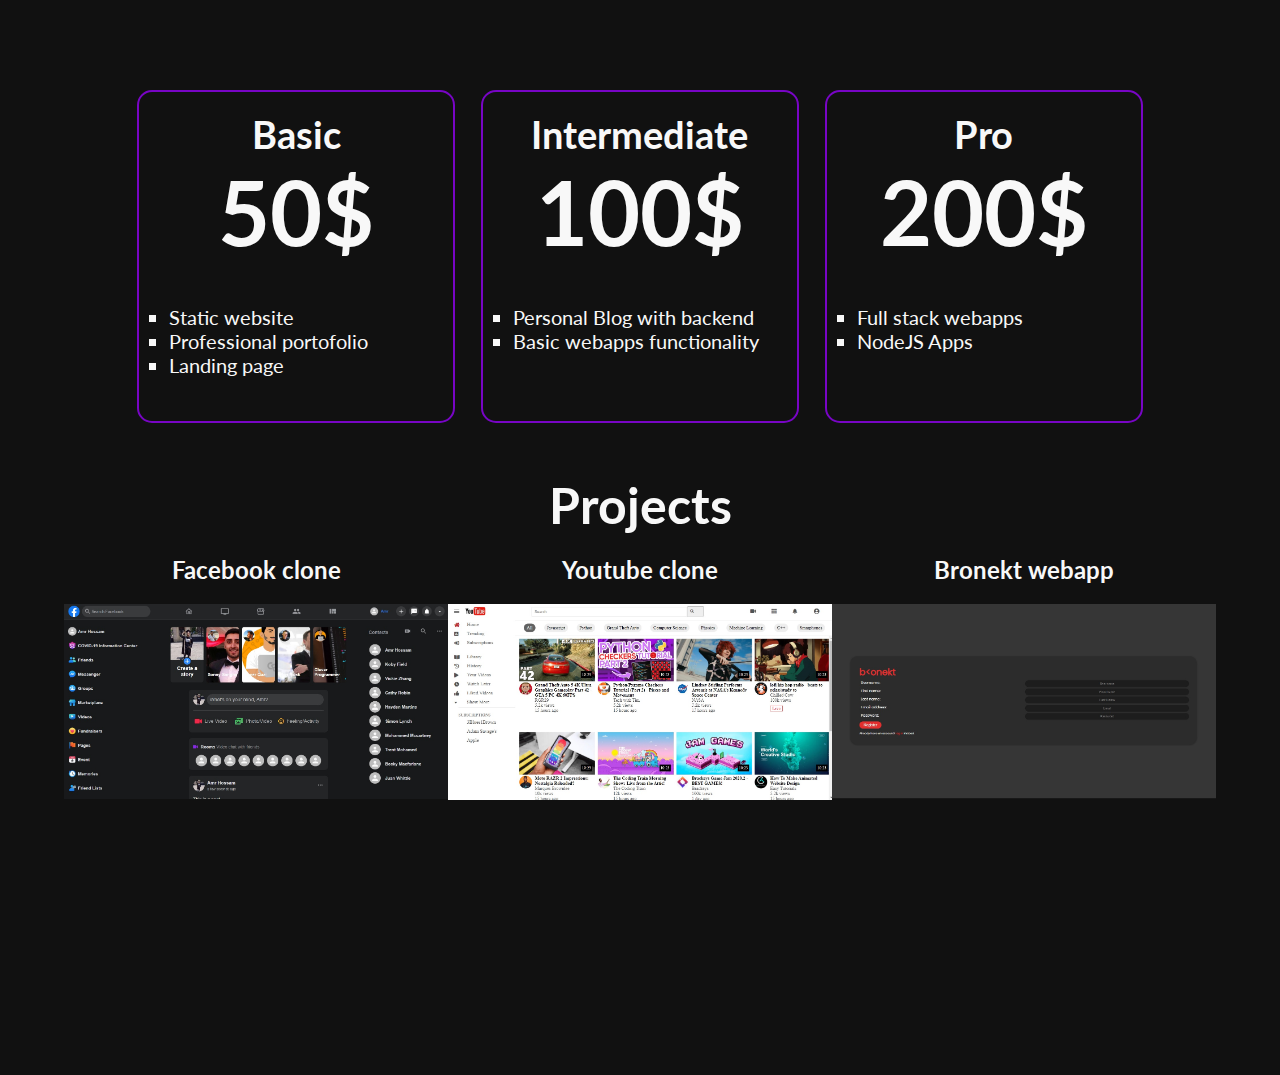
==== commit fcf4d584: "Add files via upload" ====
--- a/index.html
+++ b/index.html
@@ -47,8 +47,13 @@
         </p>
 
         <div class="main__action-btns">
-          <button class="btn see-more">See more</button>
-          <button class="btn hire-me">Hire me</button>
+          <a href="#section__about" class="btn see-more">See more</a>
+          <a
+            href="https://www.linkedin.com/in/amrhossam96/"
+            target="_blank"
+            class="btn hire-me"
+            >Hire me</a
+          >
         </div>
       </div>
 
@@ -57,7 +62,7 @@
       </div>
     </section>
 
-    <section class="section__about">
+    <section class="section__about" id="section__about">
       <p class="section__about-paragraph">
         My name is Amr Hossam, i'm a Front-End web developer. i build beautiful
         websites and functional Front-End for web applications using the latest
--- a/styles.css
+++ b/styles.css
@@ -2,6 +2,7 @@
   margin: 0;
   padding: 0;
   box-sizing: border-box;
+  scroll-behavior: smooth;
 }
 
 body {
@@ -135,6 +136,7 @@
   outline: none;
   background-color: transparent;
   color: #fff;
+  text-decoration: none;
   transition: background-color 300ms;
 }
 
